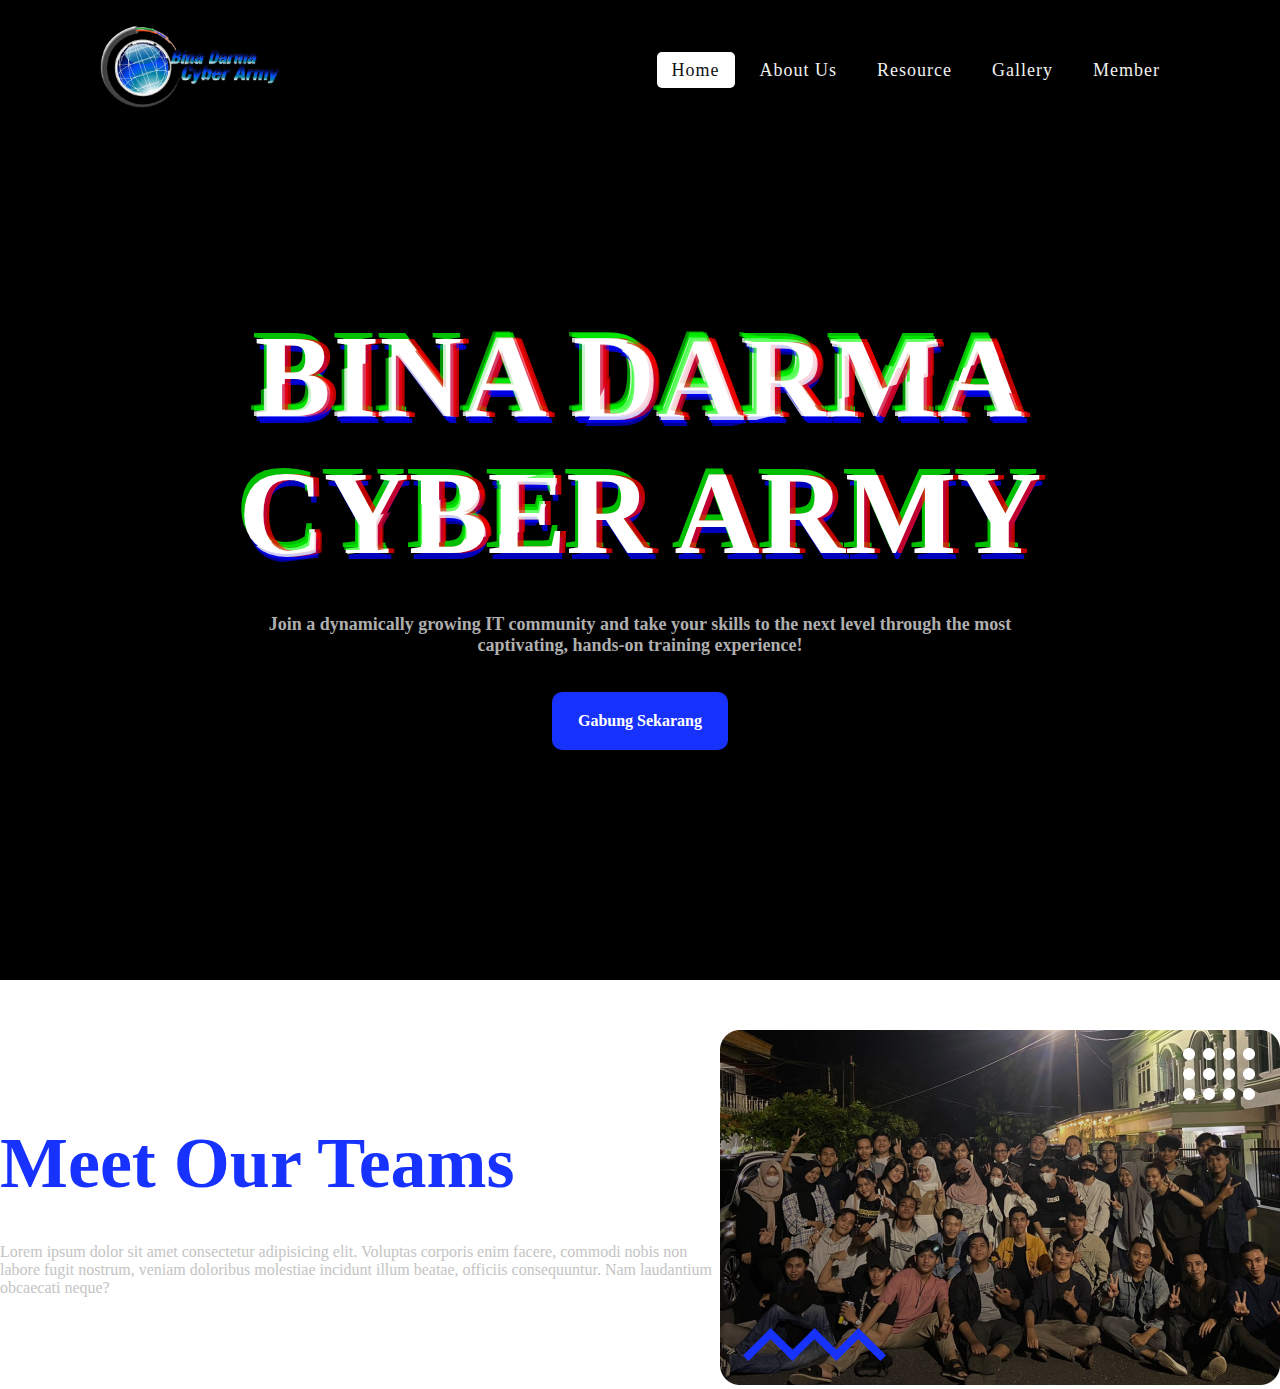
==== index.html @ c8fb82e2 "init commit" ====
<!DOCTYPE html>
<html lang="en">
  <head>
    <meta charset="UTF-8" />
    <meta http-equiv="X-UA-Compatible" content="IE=edge" />
    <meta name="viewport" content="width=device-width, initial-scale=1.0" />
    <title>Bina Darma Cyber Amy</title>
    <!-- CSS only -->
    <link
      href="https://cdn.jsdelivr.net/npm/bootstrap@5.2.0/dist/css/bootstrap.min.css"
      rel="stylesheet"
      integrity="sha384-gH2yIJqKdNHPEq0n4Mqa/HGKIhSkIHeL5AyhkYV8i59U5AR6csBvApHHNl/vI1Bx"
      crossorigin="anonymous"
    />
    <link rel="stylesheet" href="scss/main.css" />
  </head>
  <body>

    <div class="basenglah">
      <nav>
        <div class="logo">
          <img src="public/img/BDCA.png" alt="Logo" width="180" />
        </div>
        <input type="checkbox" id="click" />
        <label for="click" class="menu-btn">
          <i class="fas fa-bars"></i>
        </label>
        <ul>
          <li><a class="active" href="#">Home</a></li>
          <li><a href="#">About Us</a></li>
          <li><a href="#">Resource</a></li>
          <li><a href="#">Gallery</a></li>
          <li><a href="#">Member</a></li>
        </ul>
      </nav>
  
      <div class="landing_page">
        <h1 class="glitch">
          <span aria-hidden="true">BINA DARMA CYBER ARMY</span>
          BINA DARMA CYBER ARMY
          <span aria-hidden="true">BINA DARMA CYBER ARMY</span>
        </h1>
        <div class="details">
          <p>
            Join a dynamically growing IT community and take your skills to the
            next level through the most captivating, hands-on training
            experience!
          </p>
        </div>
        <a class="btn-gabung" href="pages/registration.html" role="button">
          Gabung Sekarang
        </a>
      </div>
    </div>
    <div class="container">

      <section class="two">
        <div class="AboutUs">
          <div class="row">
            <div class="col-lg-6">
              <h1>Meet Our Teams</h1>
              <p>
                Lorem ipsum dolor sit amet consectetur adipisicing elit. Voluptas
                corporis enim facere, commodi nobis non labore fugit nostrum,
                veniam doloribus molestiae incidunt illum beatae, officiis
                consequuntur. Nam laudantium obcaecati neque?
              </p>
            </div>
            <div class="col-lg-6">
              <div class="gambar">
                <img src="public/img/Teams.png" alt="" width="560">
              </div>
            </div>
          </div>
        </div>
      </section>
    </div>
    <!-- JavaScript Bundle with Popper -->
    <script
      src="https://cdn.jsdelivr.net/npm/bootstrap@5.2.0/dist/js/bootstrap.bundle.min.js"
      integrity="sha384-A3rJD856KowSb7dwlZdYEkO39Gagi7vIsF0jrRAoQmDKKtQBHUuLZ9AsSv4jD4Xa"
      crossorigin="anonymous"
    ></script>
    <script src="js/navbar.js"></script>
  </body>
</html>
---- scss/main.css ----
@font-face {
  font-family: hacked;
  src: url(../public/font/HAacked/Hacked-KerX.ttf);
}
* {
  margin: 0;
  padding: 0;
  box-sizing: border-box;
  font-family: "poppins";
}

body {
  width: 100%;
  height: 100vh;
}

.basenglah {
  background: #000;
}

.landing_page {
  width: 100%;
  height: 100vh;
  display: flex;
  flex-direction: column;
  justify-content: center;
  align-items: center;
  text-align: center;
  padding: 0 100px;
}
.landing_page .glitch {
  font-size: 118px;
  font-weight: 700;
  text-transform: uppercase;
  position: relative;
  color: #fff;
  text-shadow: 0.05em 0 0 rgba(255, 0, 0, 0.75), -0.025em -0.05em 0 rgba(0, 255, 0, 0.75), 0.025em 0.05em 0 rgba(0, 0, 255, 0.75);
  -webkit-animation: glitch 500ms infinite;
          animation: glitch 500ms infinite;
}
.landing_page .glitch span {
  position: absolute;
  top: 0;
  left: 0;
}
.landing_page .glitch span:first-child {
  -webkit-animation: glitch 650ms infinite;
          animation: glitch 650ms infinite;
  -webkit-clip-path: polygon(45% 0, 50% 0, 100% 45%, 0 45%);
          clip-path: polygon(45% 0, 50% 0, 100% 45%, 0 45%);
  transform: translate(-0.025em, -0.0125em);
  /* color: green; */
  opacity: 0.8;
}
.landing_page .glitch span:last-child {
  -webkit-animation: glitch 375ms infinite;
          animation: glitch 375ms infinite;
  -webkit-clip-path: polygon(40% 80%, 50% 0, 100% 0, 0 100%);
          clip-path: polygon(40% 80%, 50% 0, 100% 0, 0 100%);
  transform: translate(0.0125em, 0.025em);
  /* color: red; */
  opacity: 0.8;
}
@-webkit-keyframes glitch {
  0% {
    text-shadow: 0.05em 0 0 rgba(255, 0, 0, 0.75), -0.05em -0.025em 0 rgba(0, 255, 0, 0.75), -0.025em 0.05em 0 rgba(0, 0, 255, 0.75);
  }
  14% {
    text-shadow: 0.05em 0 0 rgba(255, 0, 0, 0.75), -0.05em -0.025em 0 rgba(0, 255, 0, 0.75), -0.025em 0.05em 0 rgba(0, 0, 255, 0.75);
  }
  15% {
    text-shadow: -0.05em -0.025em 0 rgba(255, 0, 0, 0.75), 0.025em 0.025em 0 rgba(0, 255, 0, 0.75), -0.05em -0.05em 0 rgba(0, 0, 255, 0.75);
  }
  49% {
    text-shadow: -0.05em -0.025em 0 rgba(255, 0, 0, 0.75), 0.025em 0.025em 0 rgba(0, 255, 0, 0.75), -0.05em -0.05em 0 rgba(0, 0, 255, 0.75);
  }
  50% {
    text-shadow: 0.025em 0.05em 0 rgba(255, 0, 0, 0.75), 0.05em 0 0 rgba(0, 255, 0, 0.75), 0 -0.05em 0 rgba(0, 0, 255, 0.75);
  }
  99% {
    text-shadow: 0.025em 0.05em 0 rgba(255, 0, 0, 0.75), 0.05em 0 0 rgba(0, 255, 0, 0.75), 0 -0.05em 0 rgba(0, 0, 255, 0.75);
  }
  100% {
    text-shadow: -0.025em 0 0 rgba(255, 0, 0, 0.75), -0.025em -0.025em 0 rgba(0, 255, 0, 0.75), -0.025em -0.05em 0 rgba(0, 0, 255, 0.75);
  }
}
@keyframes glitch {
  0% {
    text-shadow: 0.05em 0 0 rgba(255, 0, 0, 0.75), -0.05em -0.025em 0 rgba(0, 255, 0, 0.75), -0.025em 0.05em 0 rgba(0, 0, 255, 0.75);
  }
  14% {
    text-shadow: 0.05em 0 0 rgba(255, 0, 0, 0.75), -0.05em -0.025em 0 rgba(0, 255, 0, 0.75), -0.025em 0.05em 0 rgba(0, 0, 255, 0.75);
  }
  15% {
    text-shadow: -0.05em -0.025em 0 rgba(255, 0, 0, 0.75), 0.025em 0.025em 0 rgba(0, 255, 0, 0.75), -0.05em -0.05em 0 rgba(0, 0, 255, 0.75);
  }
  49% {
    text-shadow: -0.05em -0.025em 0 rgba(255, 0, 0, 0.75), 0.025em 0.025em 0 rgba(0, 255, 0, 0.75), -0.05em -0.05em 0 rgba(0, 0, 255, 0.75);
  }
  50% {
    text-shadow: 0.025em 0.05em 0 rgba(255, 0, 0, 0.75), 0.05em 0 0 rgba(0, 255, 0, 0.75), 0 -0.05em 0 rgba(0, 0, 255, 0.75);
  }
  99% {
    text-shadow: 0.025em 0.05em 0 rgba(255, 0, 0, 0.75), 0.05em 0 0 rgba(0, 255, 0, 0.75), 0 -0.05em 0 rgba(0, 0, 255, 0.75);
  }
  100% {
    text-shadow: -0.025em 0 0 rgba(255, 0, 0, 0.75), -0.025em -0.025em 0 rgba(0, 255, 0, 0.75), -0.025em -0.05em 0 rgba(0, 0, 255, 0.75);
  }
}
@media (prefers-reduced-motion: reduce) {
  .landing_page *,
.landing_page ::before,
.landing_page ::after {
    -webkit-animation-delay: -1ms !important;
            animation-delay: -1ms !important;
    -webkit-animation-duration: 1ms !important;
            animation-duration: 1ms !important;
    -webkit-animation-iteration-count: 1 !important;
            animation-iteration-count: 1 !important;
    background-attachment: initial !important;
    scroll-behavior: auto !important;
    transition-duration: 0s !important;
    transition-delay: 0s !important;
  }
}
.landing_page .details p {
  font-size: 18px;
  color: #afafaf;
  font-weight: 600;
  margin-top: 32px;
  padding: 0 150px;
}
.landing_page .btn-gabung {
  position: relative;
  padding: 20px 26px;
  background: #1832fe;
  text-decoration: none;
  color: #fff;
  font-weight: 700;
  font-size: 16px;
  border-radius: 10px;
  margin-top: 36px;
}
.landing_page .btn-gabung:hover {
  background: #1328c7;
}

nav {
  display: flex;
  height: 80px;
  width: 100%;
  align-items: center;
  justify-content: space-between;
  padding: 25px 100px 0 100px;
  flex-wrap: wrap;
}

nav .logo {
  color: #fff;
  font-size: 35px;
  font-weight: 600;
}

nav ul {
  display: flex;
  flex-wrap: wrap;
  list-style: none;
}

nav ul li {
  margin: 0 5px;
}

nav ul li a {
  color: #f2f2f2;
  text-decoration: none;
  font-size: 18px;
  font-weight: 500;
  padding: 8px 15px;
  border-radius: 5px;
  letter-spacing: 1px;
  transition: all 0.3s ease;
}

nav ul li a.active,
nav ul li a:hover {
  color: #111;
  background: #fff;
}

nav .menu-btn i {
  color: #fff;
  font-size: 22px;
  cursor: pointer;
  display: none;
}

input[type=checkbox] {
  display: none;
}

section.two {
  margin-top: 50px;
}
section.two .AboutUs {
  background: #fff;
}
section.two .AboutUs .row {
  display: flex;
  justify-content: center;
  align-items: center;
}
section.two .AboutUs .row h1 {
  font-size: 72px;
  font-weight: bold;
  color: #1832fe;
}
section.two .AboutUs .row p {
  font-size: 16px;
  font-weight: 500;
  color: #c4c4c4;
  padding-top: 38px;
}

@media (max-width: 1000px) {
  nav {
    padding: 0 40px 0 50px;
  }
}
@media (max-width: 920px) {
  nav .menu-btn i {
    display: block;
  }
  #click:checked ~ .menu-btn i:before {
    content: "\f00d";
  }
  nav ul {
    position: fixed;
    top: 80px;
    left: -100%;
    background: #111;
    height: 100vh;
    width: 100%;
    text-align: center;
    display: block;
    transition: all 0.3s ease;
  }
  #click:checked ~ ul {
    left: 0;
  }
  nav ul li {
    width: 100%;
    margin: 40px 0;
  }
  nav ul li a {
    width: 100%;
    margin-left: -100%;
    display: block;
    font-size: 20px;
    transition: 0.6s cubic-bezier(0.68, -0.55, 0.265, 1.55);
  }
  #click:checked ~ ul li a {
    margin-left: 0px;
  }
  nav ul li a.active,
nav ul li a:hover {
    background: none;
    color: cyan;
  }
}
@media (max-width: 991px) {
  .landing_page {
    padding: 0 25px;
  }
  .landing_page .glitch {
    font-size: 54px;
  }
  .landing_page .details p {
    font-size: 14px;
    padding: 0;
  }
}
@media (max-width: 768px) {
  section.two .AboutUs .gambar {
    position: relative;
  }
  section.two .AboutUs img {
    width: 100%;
  }
}/*# sourceMappingURL=main.css.map */
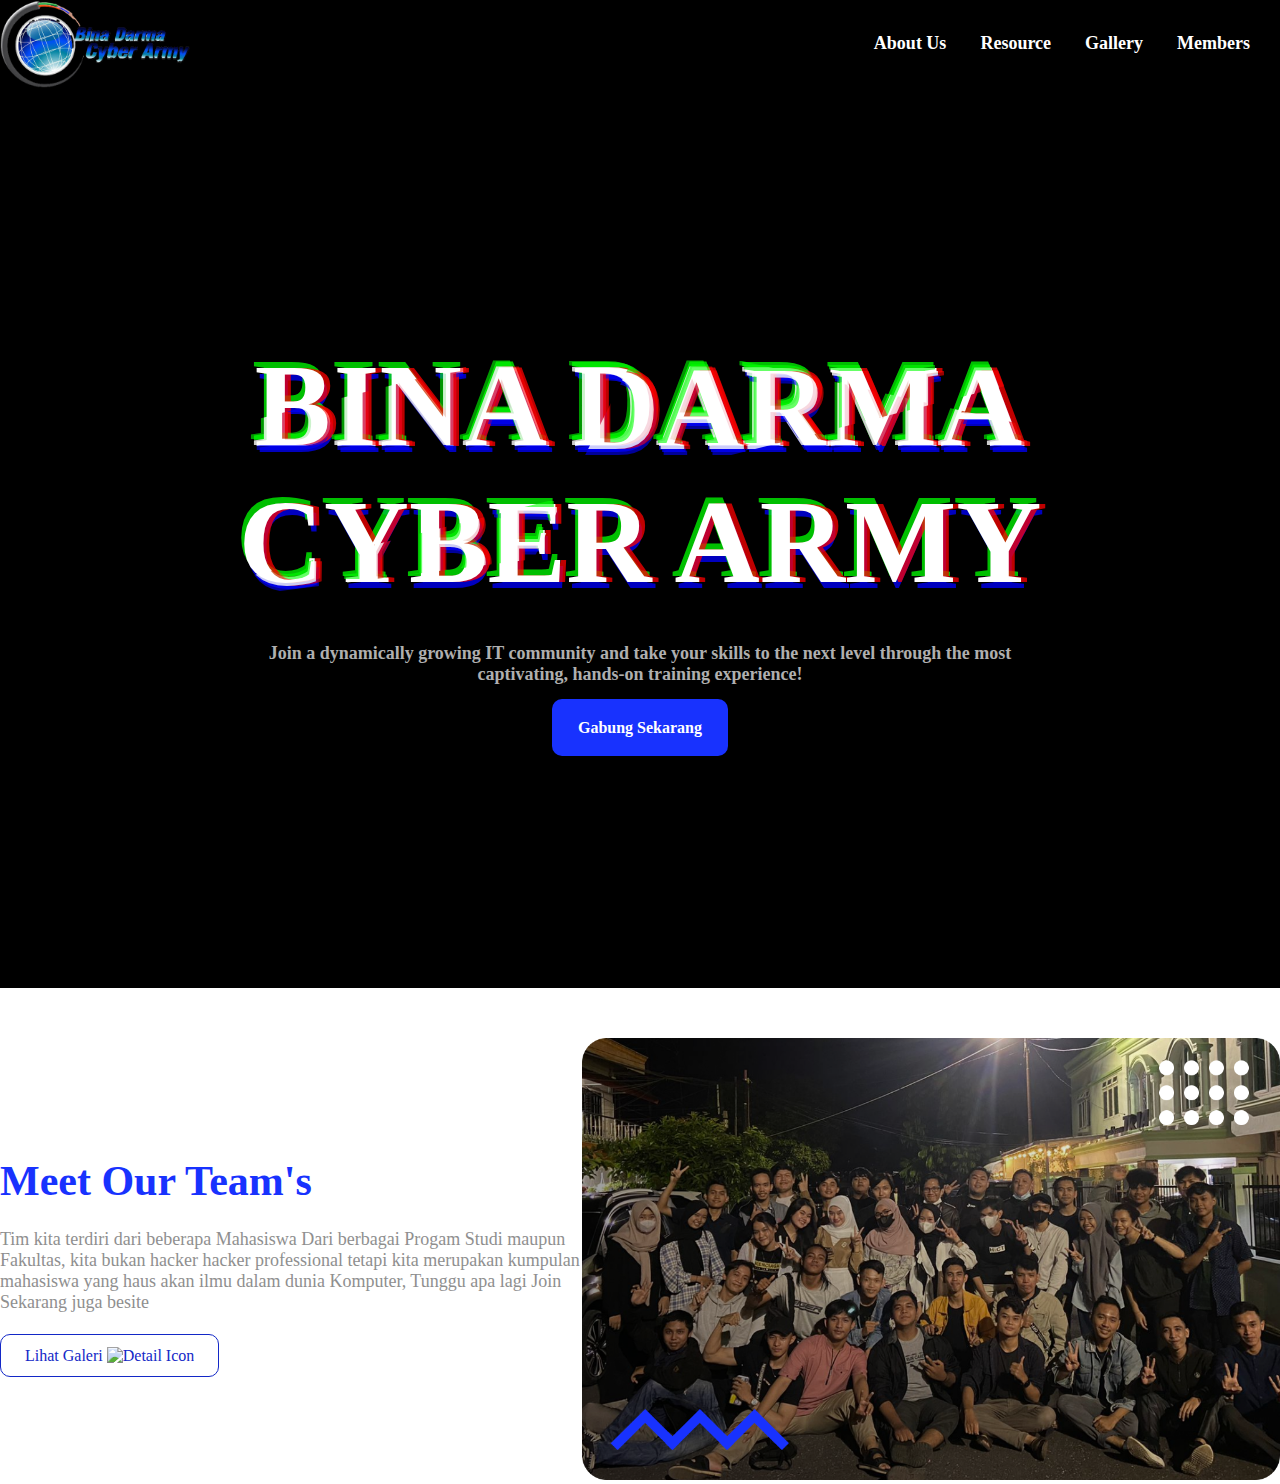
==== commit 6a3506f3: "penambahan scss" ====
--- a/index.html
+++ b/index.html
@@ -16,7 +16,51 @@
   </head>
   <body>
 
-    <div class="basenglah">
+    <div class="top">
+      <div class="container">
+  
+        <div class="navbar">
+          <img src="public/img/BDCA.png" alt="Logo BDCA" width="190">
+          <nav>
+            <ul id="menuList">
+              <li><a href="#">About Us</a></li>
+              <li><a href="#">Resource</a></li>
+              <li><a href="#">Gallery</a></li>
+              <li><a href="#">Members</a></li>
+            </ul>
+          </nav>
+          <img src="public/img/icon/Menu-Icon.png" alt="" width="54" class="menu-icon" onclick="togglemenu()">
+        </div>
+      
+      </div>
+
+    </div>
+
+
+
+    <div class="basenglah">   
+            <div class="landing_page">
+              <h1 class="glitch">
+                <span aria-hidden="true">BINA DARMA CYBER ARMY</span>
+                BINA DARMA CYBER ARMY
+                <span aria-hidden="true">BINA DARMA CYBER ARMY</span>
+              </h1>
+              <div class="details">
+                <p>
+                  Join a dynamically growing IT community and take your skills to the
+                  next level through the most captivating, hands-on training
+                  experience!
+                </p>
+              </div>
+              <div class="link-gabung">
+                <a class="btn-gabung" href="pages/registration.html" role="button">
+                  Gabung Sekarang
+                </a>
+              </div>
+            </div>
+    </div>
+
+    <!-- <div class="basenglah">
       <nav>
         <div class="logo">
           <img src="public/img/BDCA.png" alt="Logo" width="180" />
@@ -34,37 +78,25 @@
         </ul>
       </nav>
   
-      <div class="landing_page">
-        <h1 class="glitch">
-          <span aria-hidden="true">BINA DARMA CYBER ARMY</span>
-          BINA DARMA CYBER ARMY
-          <span aria-hidden="true">BINA DARMA CYBER ARMY</span>
-        </h1>
-        <div class="details">
-          <p>
-            Join a dynamically growing IT community and take your skills to the
-            next level through the most captivating, hands-on training
-            experience!
-          </p>
-        </div>
-        <a class="btn-gabung" href="pages/registration.html" role="button">
-          Gabung Sekarang
-        </a>
-      </div>
-    </div>
+    </div> -->
+  
+  
+    
     <div class="container">
 
       <section class="two">
         <div class="AboutUs">
           <div class="row">
             <div class="col-lg-6">
-              <h1>Meet Our Teams</h1>
+              <h1>Meet Our Team's</h1>
               <p>
-                Lorem ipsum dolor sit amet consectetur adipisicing elit. Voluptas
-                corporis enim facere, commodi nobis non labore fugit nostrum,
-                veniam doloribus molestiae incidunt illum beatae, officiis
-                consequuntur. Nam laudantium obcaecati neque?
+                Tim kita terdiri dari beberapa Mahasiswa Dari berbagai Progam Studi maupun Fakultas, kita bukan hacker hacker professional tetapi kita merupakan kumpulan mahasiswa yang haus akan ilmu dalam dunia Komputer, Tunggu apa lagi Join Sekarang juga besite 
               </p>
+              <div class="link-galeri">
+                <a href="/cyber-army/pages/galeri.html" class="btn-galeri" role="button">
+                  Lihat Galeri <img src="../cyber-army/public/img/icon/arrow-right.png" alt="Detail Icon" width="24">
+                </a>
+              </div>
             </div>
             <div class="col-lg-6">
               <div class="gambar">
@@ -75,12 +107,5 @@
         </div>
       </section>
     </div>
-    <!-- JavaScript Bundle with Popper -->
-    <script
-      src="https://cdn.jsdelivr.net/npm/bootstrap@5.2.0/dist/js/bootstrap.bundle.min.js"
-      integrity="sha384-A3rJD856KowSb7dwlZdYEkO39Gagi7vIsF0jrRAoQmDKKtQBHUuLZ9AsSv4jD4Xa"
-      crossorigin="anonymous"
-    ></script>
-    <script src="js/navbar.js"></script>
-  </body>
+
 </html>
--- a/scss/main.css
+++ b/scss/main.css
@@ -12,6 +12,38 @@
 body {
   width: 100%;
   height: 100vh;
+}
+
+.top {
+  width: 100%;
+  background: #000;
+}
+.top .navbar {
+  width: 100%;
+  display: flex;
+  align-items: center;
+}
+.top .navbar nav {
+  flex: 1;
+  text-align: right;
+}
+.top .navbar nav ul {
+  margin: 0;
+  padding: 0;
+}
+.top .navbar nav ul li {
+  list-style: none;
+  display: inline-block;
+  margin-right: 30px;
+}
+.top .navbar nav ul li a {
+  text-decoration: none;
+  font-size: 18px;
+  color: #fff;
+  font-weight: 600;
+}
+.top .navbar .navbar .menu-icon {
+  display: none;
 }
 
 .basenglah {
@@ -130,7 +162,11 @@
   margin-top: 32px;
   padding: 0 150px;
 }
-.landing_page .btn-gabung {
+.landing_page .link-gabung {
+  margin-top: 34px;
+}
+.landing_page .link-gabung .btn-gabung {
+  margin-top: 42px;
   position: relative;
   padding: 20px 26px;
   background: #1832fe;
@@ -139,64 +175,9 @@
   font-weight: 700;
   font-size: 16px;
   border-radius: 10px;
-  margin-top: 36px;
-}
-.landing_page .btn-gabung:hover {
+}
+.landing_page .link-gabung .btn-gabung:hover {
   background: #1328c7;
-}
-
-nav {
-  display: flex;
-  height: 80px;
-  width: 100%;
-  align-items: center;
-  justify-content: space-between;
-  padding: 25px 100px 0 100px;
-  flex-wrap: wrap;
-}
-
-nav .logo {
-  color: #fff;
-  font-size: 35px;
-  font-weight: 600;
-}
-
-nav ul {
-  display: flex;
-  flex-wrap: wrap;
-  list-style: none;
-}
-
-nav ul li {
-  margin: 0 5px;
-}
-
-nav ul li a {
-  color: #f2f2f2;
-  text-decoration: none;
-  font-size: 18px;
-  font-weight: 500;
-  padding: 8px 15px;
-  border-radius: 5px;
-  letter-spacing: 1px;
-  transition: all 0.3s ease;
-}
-
-nav ul li a.active,
-nav ul li a:hover {
-  color: #111;
-  background: #fff;
-}
-
-nav .menu-btn i {
-  color: #fff;
-  font-size: 22px;
-  cursor: pointer;
-  display: none;
-}
-
-input[type=checkbox] {
-  display: none;
 }
 
 section.two {
@@ -211,61 +192,46 @@
   align-items: center;
 }
 section.two .AboutUs .row h1 {
-  font-size: 72px;
-  font-weight: bold;
+  font-size: 42px;
+  font-weight: 600;
   color: #1832fe;
 }
 section.two .AboutUs .row p {
-  font-size: 16px;
-  font-weight: 500;
-  color: #c4c4c4;
-  padding-top: 38px;
+  font-size: 18px;
+  font-weight: 400;
+  color: #8f8f8f;
+  padding-top: 24px;
+}
+section.two .AboutUs .row .link-galeri {
+  margin-top: 34px;
+}
+section.two .AboutUs .row .link-galeri a {
+  border: 1px solid #1328c7;
+  border-radius: 10px;
+  padding: 12px 24px;
+  text-decoration: none;
+  color: #1328c7;
+}
+section.two .AboutUs .row .gambar {
+  position: relative;
+}
+section.two .AboutUs .row .gambar img {
+  width: 100%;
 }
 
 @media (max-width: 1000px) {
-  nav {
-    padding: 0 40px 0 50px;
+  .navbar .menu-icon {
+    display: none;
   }
 }
 @media (max-width: 920px) {
-  nav .menu-btn i {
-    display: block;
-  }
-  #click:checked ~ .menu-btn i:before {
-    content: "\f00d";
-  }
-  nav ul {
-    position: fixed;
-    top: 80px;
-    left: -100%;
-    background: #111;
-    height: 100vh;
-    width: 100%;
-    text-align: center;
-    display: block;
-    transition: all 0.3s ease;
-  }
-  #click:checked ~ ul {
-    left: 0;
-  }
-  nav ul li {
-    width: 100%;
-    margin: 40px 0;
-  }
-  nav ul li a {
-    width: 100%;
-    margin-left: -100%;
-    display: block;
-    font-size: 20px;
-    transition: 0.6s cubic-bezier(0.68, -0.55, 0.265, 1.55);
-  }
-  #click:checked ~ ul li a {
-    margin-left: 0px;
-  }
-  nav ul li a.active,
-nav ul li a:hover {
-    background: none;
-    color: cyan;
+  .navbar .menu-icon {
+    display: none;
+  }
+}
+@media (min-width: 992px) {
+  .navbar .menu-icon {
+    display: none;
   }
 }
 @media (max-width: 991px) {
@@ -279,12 +245,40 @@
     font-size: 14px;
     padding: 0;
   }
-}
-@media (max-width: 768px) {
-  section.two .AboutUs .gambar {
+  .landing_page .gambar {
     position: relative;
-  }
-  section.two .AboutUs img {
+    padding-top: 40px;
+  }
+  .landing_page .gambar img {
     width: 100%;
   }
+  .navbar .menu-icon {
+    display: none;
+  }
+}
+@media only screen and (max-width: 768px) {
+  .navbar ul {
+    display: flex;
+    flex-direction: column;
+    width: 100%;
+    background: linear-gradient(#1328c7, #1832fe);
+    position: absolute;
+    top: 100px;
+    right: 0;
+    left: 0;
+    z-index: 2;
+    border-radius: 20px;
+  }
+  .navbar ul li {
+    display: flex;
+    flex-direction: column;
+    margin-top: 10px;
+    margin-bottom: 10px;
+  }
+  .navbar ul li a {
+    color: #000;
+  }
+  .navbar .menu-icon {
+    display: block;
+  }
 }/*# sourceMappingURL=main.css.map */